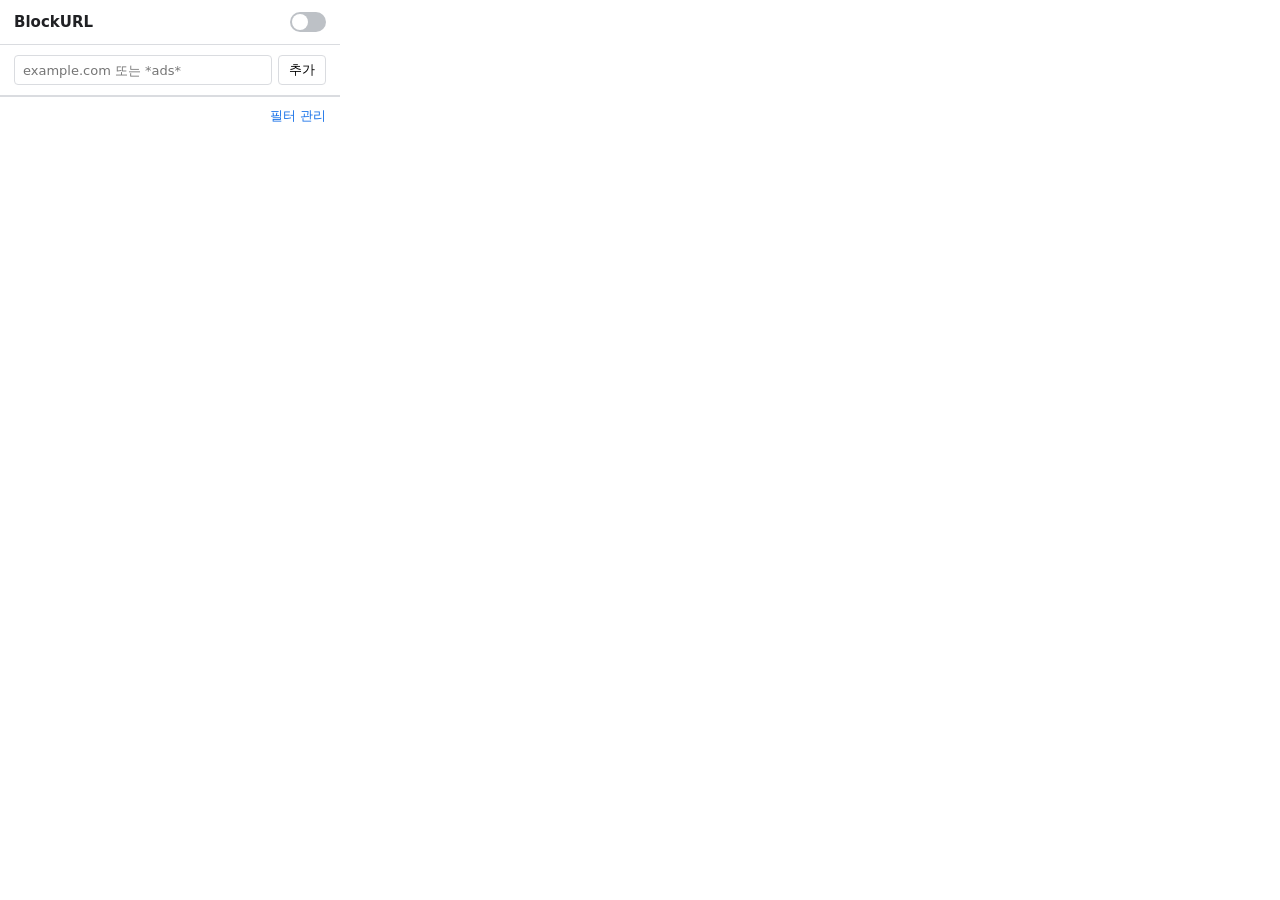
==== popup/popup.html @ d5a0df2f "Add BlockURL extension: MV3 URL request blocker declarativeNetRequest-based Chrome extension that bl" ====
<!DOCTYPE html>
<html>
<head>
  <meta charset="utf-8" />
  <link rel="stylesheet" href="popup.css" />
</head>
<body>
  <header>
    <h1 data-i18n="extName">BlockURL</h1>
    <label class="switch" title="">
      <input type="checkbox" id="global-toggle" />
      <span class="slider"></span>
    </label>
  </header>

  <section id="current-site" hidden>
    <div class="domain-row">
      <span id="current-domain"></span>
      <button id="block-current" data-i18n="blockThisSite">이 사이트 차단</button>
    </div>
  </section>

  <section>
    <form id="add-form">
      <input
        type="text"
        id="pattern-input"
        data-i18n-placeholder="patternPlaceholder"
        placeholder="example.com 또는 *ads*"
        autocomplete="off"
      />
      <button type="submit" data-i18n="add">추가</button>
    </form>
    <p id="error" class="error" hidden></p>
  </section>

  <ul id="filter-list"></ul>
  <p id="empty" class="empty" data-i18n="noFilters" hidden>등록된 필터가 없습니다.</p>

  <footer>
    <a href="#" id="open-options" data-i18n="manageFilters">필터 관리</a>
  </footer>

  <script type="module" src="popup.js"></script>
</body>
</html>
---- popup/popup.css ----
:root {
  --red: #d93025;
  --gray: #5f6368;
  --border: #dadce0;
  --bg-subtle: #f8f9fa;
}

* {
  box-sizing: border-box;
  margin: 0;
  padding: 0;
}

body {
  width: 340px;
  font-family: system-ui, -apple-system, "Segoe UI", Roboto, sans-serif;
  font-size: 13px;
  color: #202124;
}

header {
  display: flex;
  align-items: center;
  justify-content: space-between;
  padding: 12px 14px;
  border-bottom: 1px solid var(--border);
}

h1 {
  font-size: 15px;
  font-weight: 600;
}

.switch {
  position: relative;
  width: 36px;
  height: 20px;
}

.switch input {
  opacity: 0;
  width: 0;
  height: 0;
}

.slider {
  position: absolute;
  inset: 0;
  background: #bdc1c6;
  border-radius: 10px;
  transition: background 0.15s;
  cursor: pointer;
}

.slider::before {
  content: "";
  position: absolute;
  width: 16px;
  height: 16px;
  left: 2px;
  top: 2px;
  background: #fff;
  border-radius: 50%;
  transition: transform 0.15s;
}

.switch input:checked + .slider {
  background: var(--red);
}

.switch input:checked + .slider::before {
  transform: translateX(16px);
}

#current-site {
  padding: 10px 14px;
  background: var(--bg-subtle);
  border-bottom: 1px solid var(--border);
}

.domain-row {
  display: flex;
  align-items: center;
  justify-content: space-between;
  gap: 8px;
}

#current-domain {
  font-weight: 500;
  overflow: hidden;
  text-overflow: ellipsis;
  white-space: nowrap;
}

button {
  font: inherit;
  padding: 5px 10px;
  border: 1px solid var(--border);
  border-radius: 4px;
  background: #fff;
  cursor: pointer;
  white-space: nowrap;
}

button:hover {
  background: var(--bg-subtle);
}

#block-current {
  color: var(--red);
  border-color: var(--red);
}

#add-form {
  display: flex;
  gap: 6px;
  padding: 10px 14px;
}

#pattern-input {
  flex: 1;
  font: inherit;
  padding: 5px 8px;
  border: 1px solid var(--border);
  border-radius: 4px;
}

#pattern-input:focus {
  outline: 2px solid var(--red);
  outline-offset: -1px;
  border-color: transparent;
}

.error {
  color: var(--red);
  padding: 0 14px 8px;
}

#filter-list {
  list-style: none;
  max-height: 240px;
  overflow-y: auto;
  border-top: 1px solid var(--border);
}

#filter-list li {
  display: flex;
  align-items: center;
  gap: 8px;
  padding: 7px 14px;
  border-bottom: 1px solid var(--bg-subtle);
}

#filter-list .pattern {
  flex: 1;
  overflow: hidden;
  text-overflow: ellipsis;
  white-space: nowrap;
  font-family: ui-monospace, Menlo, monospace;
  font-size: 12px;
}

#filter-list li.disabled .pattern {
  color: var(--gray);
  text-decoration: line-through;
}

.remove {
  border: none;
  background: none;
  color: var(--gray);
  font-size: 15px;
  line-height: 1;
  padding: 2px 4px;
}

.remove:hover {
  color: var(--red);
  background: none;
}

.empty {
  padding: 14px;
  color: var(--gray);
  text-align: center;
}

footer {
  padding: 10px 14px;
  border-top: 1px solid var(--border);
  text-align: right;
}

footer a {
  color: #1a73e8;
  text-decoration: none;
}
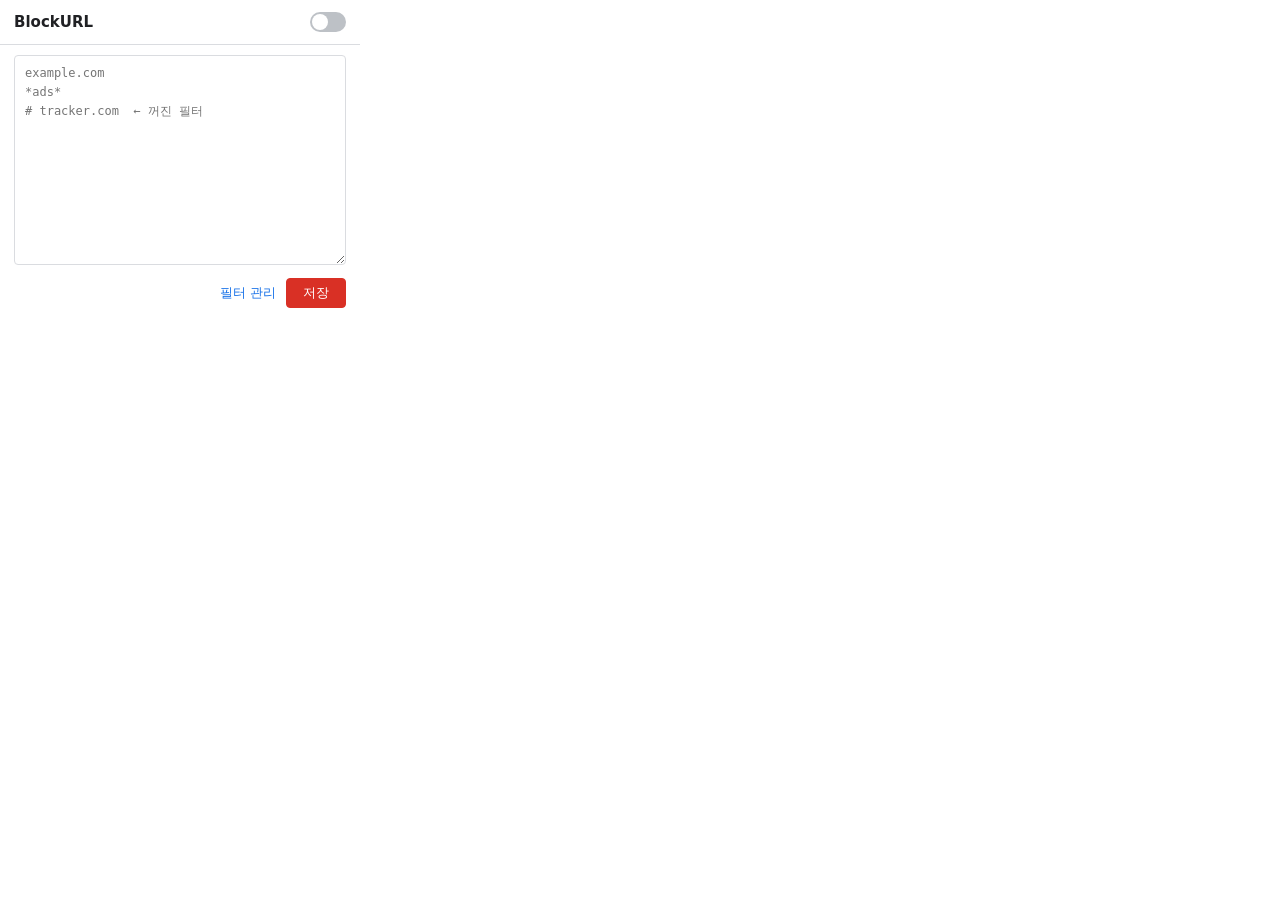
==== commit 67db6771: "Use textarea filter editor in the popup too Replaces the popup's single-line input and checkbox list" ====
--- a/popup/popup.html
+++ b/popup/popup.html
@@ -7,7 +7,7 @@
 <body>
   <header>
     <h1 data-i18n="extName">BlockURL</h1>
-    <label class="switch" title="">
+    <label class="switch">
       <input type="checkbox" id="global-toggle" />
       <span class="slider"></span>
     </label>
@@ -20,25 +20,21 @@
     </div>
   </section>
 
-  <section>
-    <form id="add-form">
-      <input
-        type="text"
-        id="pattern-input"
-        data-i18n-placeholder="patternPlaceholder"
-        placeholder="example.com 또는 *ads*"
-        autocomplete="off"
-      />
-      <button type="submit" data-i18n="add">추가</button>
-    </form>
-    <p id="error" class="error" hidden></p>
+  <section class="editor-wrap">
+    <textarea
+      id="editor"
+      rows="10"
+      spellcheck="false"
+      data-i18n-placeholder="editorPlaceholder"
+      placeholder="example.com&#10;*ads*&#10;# tracker.com  ← 꺼진 필터"
+    ></textarea>
+    <p id="invalid" class="error" hidden></p>
   </section>
 
-  <ul id="filter-list"></ul>
-  <p id="empty" class="empty" data-i18n="noFilters" hidden>등록된 필터가 없습니다.</p>
-
   <footer>
+    <span id="status" class="status"></span>
     <a href="#" id="open-options" data-i18n="manageFilters">필터 관리</a>
+    <button id="save" data-i18n="save">저장</button>
   </footer>
 
   <script type="module" src="popup.js"></script>
--- a/popup/popup.css
+++ b/popup/popup.css
@@ -12,7 +12,7 @@
 }
 
 body {
-  width: 340px;
+  width: 360px;
   font-family: system-ui, -apple-system, "Segoe UI", Roboto, sans-serif;
   font-size: 13px;
   color: #202124;
@@ -111,21 +111,24 @@
   border-color: var(--red);
 }
 
-#add-form {
-  display: flex;
-  gap: 6px;
-  padding: 10px 14px;
+.editor-wrap {
+  padding: 10px 14px 0;
 }
 
-#pattern-input {
-  flex: 1;
-  font: inherit;
-  padding: 5px 8px;
+#editor {
+  width: 100%;
+  font-family: ui-monospace, Menlo, monospace;
+  font-size: 12px;
+  line-height: 1.6;
+  padding: 8px 10px;
   border: 1px solid var(--border);
   border-radius: 4px;
+  resize: vertical;
+  min-height: 120px;
+  max-height: 400px;
 }
 
-#pattern-input:focus {
+#editor:focus {
   outline: 2px solid var(--red);
   outline-offset: -1px;
   border-color: transparent;
@@ -133,65 +136,36 @@
 
 .error {
   color: var(--red);
-  padding: 0 14px 8px;
+  padding: 6px 0 0;
 }
 
-#filter-list {
-  list-style: none;
-  max-height: 240px;
-  overflow-y: auto;
-  border-top: 1px solid var(--border);
+footer {
+  display: flex;
+  align-items: center;
+  gap: 10px;
+  padding: 10px 14px;
 }
 
-#filter-list li {
-  display: flex;
-  align-items: center;
-  gap: 8px;
-  padding: 7px 14px;
-  border-bottom: 1px solid var(--bg-subtle);
-}
-
-#filter-list .pattern {
+.status {
   flex: 1;
+  color: var(--gray);
   overflow: hidden;
   text-overflow: ellipsis;
   white-space: nowrap;
-  font-family: ui-monospace, Menlo, monospace;
-  font-size: 12px;
-}
-
-#filter-list li.disabled .pattern {
-  color: var(--gray);
-  text-decoration: line-through;
-}
-
-.remove {
-  border: none;
-  background: none;
-  color: var(--gray);
-  font-size: 15px;
-  line-height: 1;
-  padding: 2px 4px;
-}
-
-.remove:hover {
-  color: var(--red);
-  background: none;
-}
-
-.empty {
-  padding: 14px;
-  color: var(--gray);
-  text-align: center;
-}
-
-footer {
-  padding: 10px 14px;
-  border-top: 1px solid var(--border);
-  text-align: right;
 }
 
 footer a {
   color: #1a73e8;
   text-decoration: none;
 }
+
+#save {
+  background: var(--red);
+  color: #fff;
+  border-color: var(--red);
+  padding: 5px 16px;
+}
+
+#save:hover {
+  background: #b3261e;
+}
